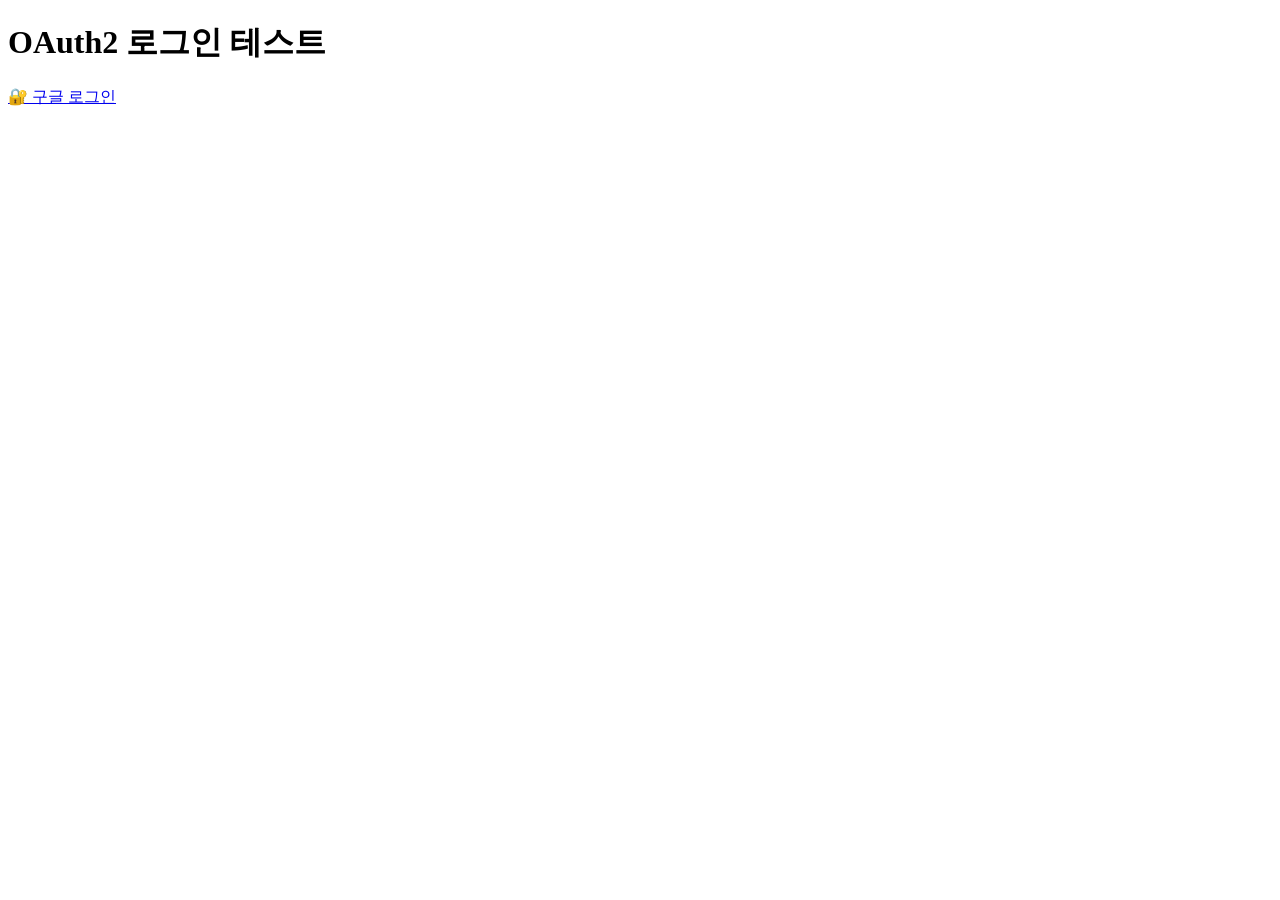
==== src/main/resources/static/index.html @ f3414dae "feat: Google OAuth2 로그인 및 회원가입 기능 구현" ====
<!-- src/main/resources/static/index.html -->
<!DOCTYPE html>
<html lang="en">
<head>
    <meta charset="UTF-8">
    <title>GotEEgo OAuth2 테스트</title>
</head>
<body>
<h1>OAuth2 로그인 테스트</h1>
<a href="/oauth2/authorization/google">🔐 구글 로그인</a>
</body>
</html>
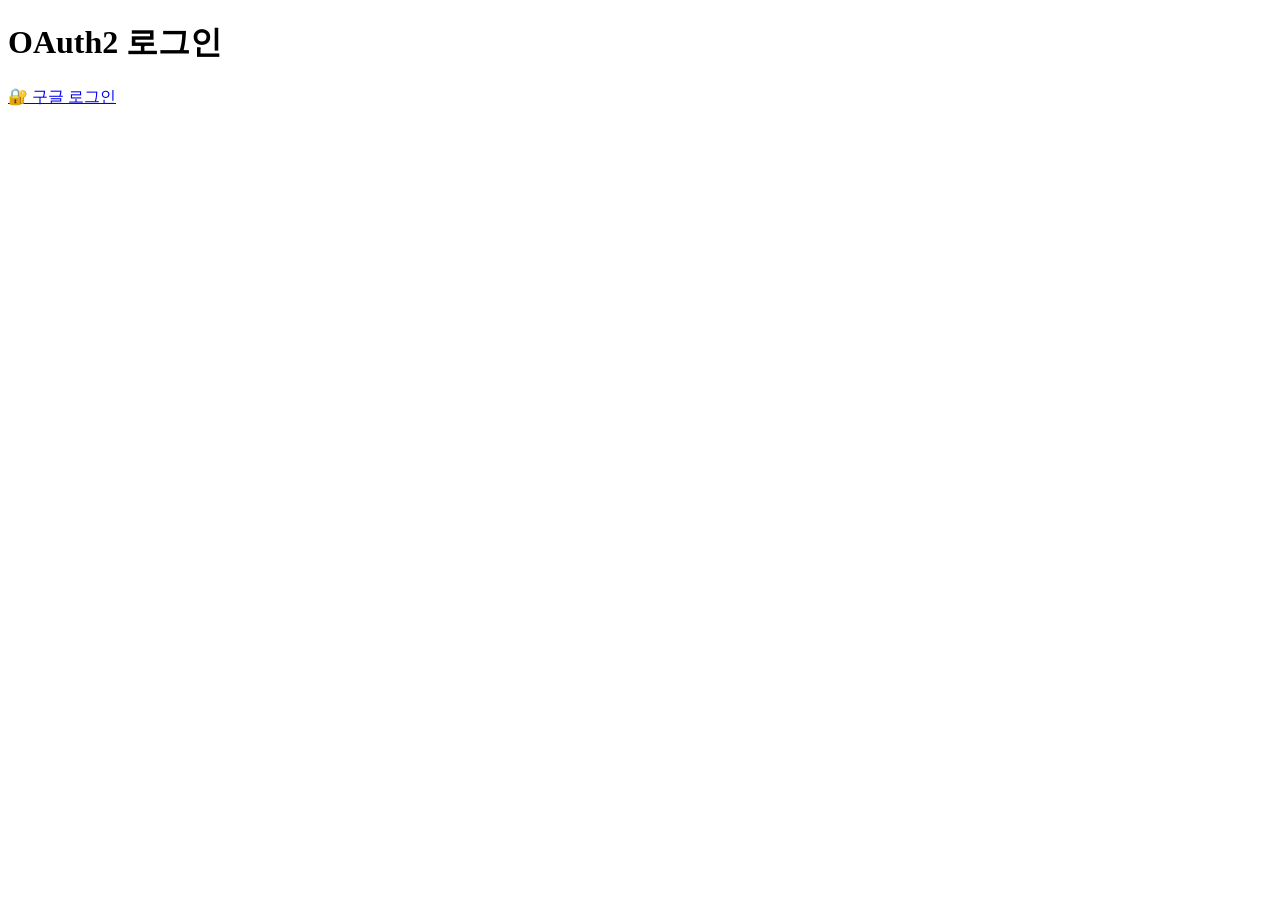
==== commit a950f585: "feat: 테스트용 컨트롤러 추가 - @AuthenticationPrincipal 동작 확인" ====
--- a/src/main/resources/static/index.html
+++ b/src/main/resources/static/index.html
@@ -3,10 +3,10 @@
 <html lang="en">
 <head>
     <meta charset="UTF-8">
-    <title>GotEEgo OAuth2 테스트</title>
+    <title>GotEEgo</title>
 </head>
 <body>
-<h1>OAuth2 로그인 테스트</h1>
+<h1>OAuth2 로그인</h1>
 <a href="/oauth2/authorization/google">🔐 구글 로그인</a>
 </body>
-</html>+</html>
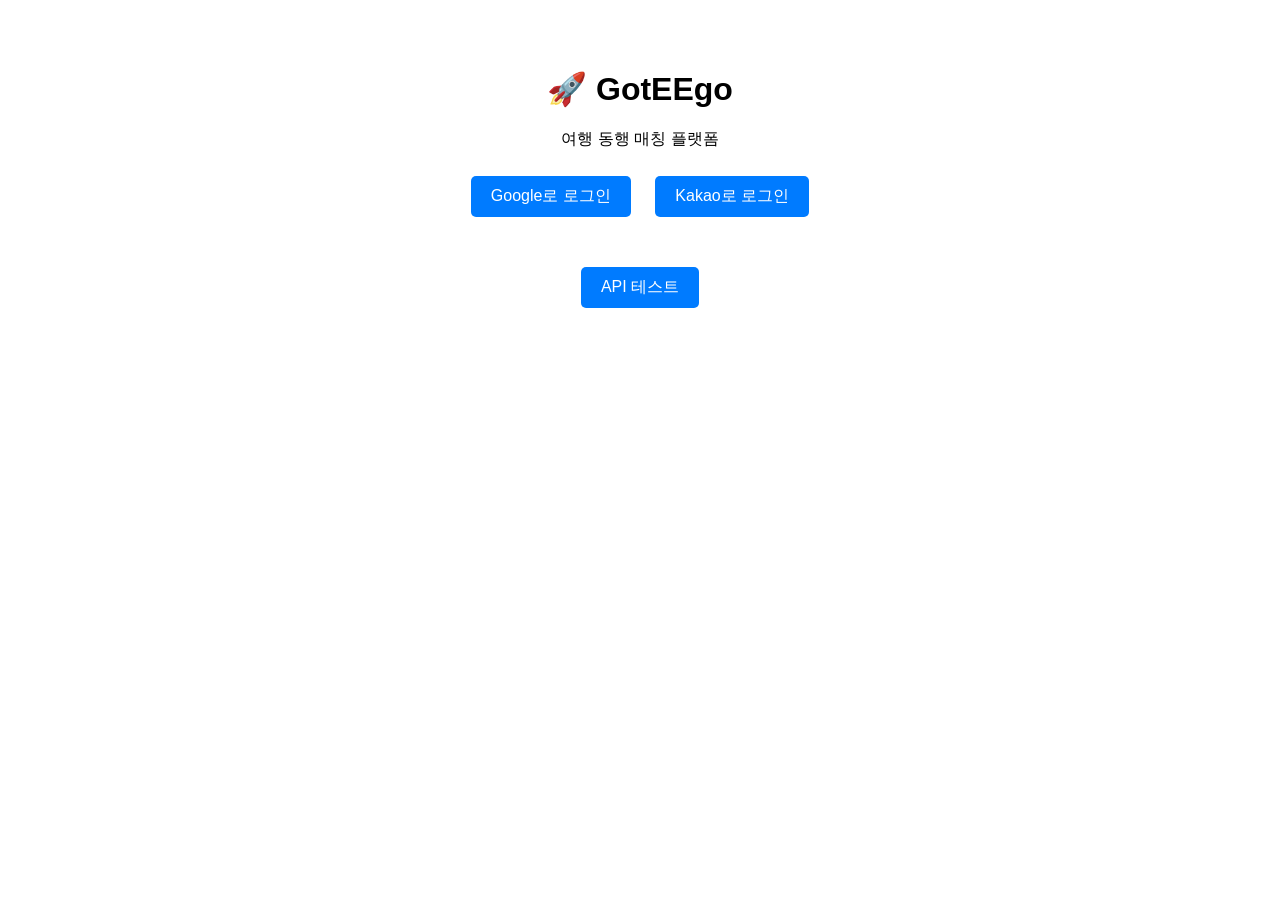
==== commit c61ed267: "chore : 변수명 조정" ====
--- a/src/main/resources/static/index.html
+++ b/src/main/resources/static/index.html
@@ -1,12 +1,46 @@
-<!-- src/main/resources/static/index.html -->
 <!DOCTYPE html>
-<html lang="en">
+<html lang="ko">
 <head>
     <meta charset="UTF-8">
-    <title>GotEEgo</title>
+    <title>GotEEgo - 여행 동행 매칭</title>
+    <style>
+        body {
+            font-family: Arial, sans-serif;
+            max-width: 800px;
+            margin: 0 auto;
+            padding: 20px;
+            text-align: center;
+        }
+        .container {
+            margin-top: 50px;
+        }
+        .btn {
+            display: inline-block;
+            padding: 10px 20px;
+            margin: 10px;
+            background-color: #007bff;
+            color: white;
+            text-decoration: none;
+            border-radius: 5px;
+        }
+        .btn:hover {
+            background-color: #0056b3;
+        }
+    </style>
 </head>
 <body>
-<h1>OAuth2 로그인</h1>
-<a href="/oauth2/authorization/google">🔐 구글 로그인</a>
+    <div class="container">
+        <h1>🚀 GotEEgo</h1>
+        <p>여행 동행 매칭 플랫폼</p>
+        
+        <div>
+            <a href="/oauth2/authorization/google" class="btn">Google로 로그인</a>
+            <a href="/oauth2/authorization/kakao" class="btn">Kakao로 로그인</a>
+        </div>
+        
+        <div style="margin-top: 30px;">
+            <a href="/test.html" class="btn">API 테스트</a>
+        </div>
+    </div>
 </body>
-</html>
+</html> 
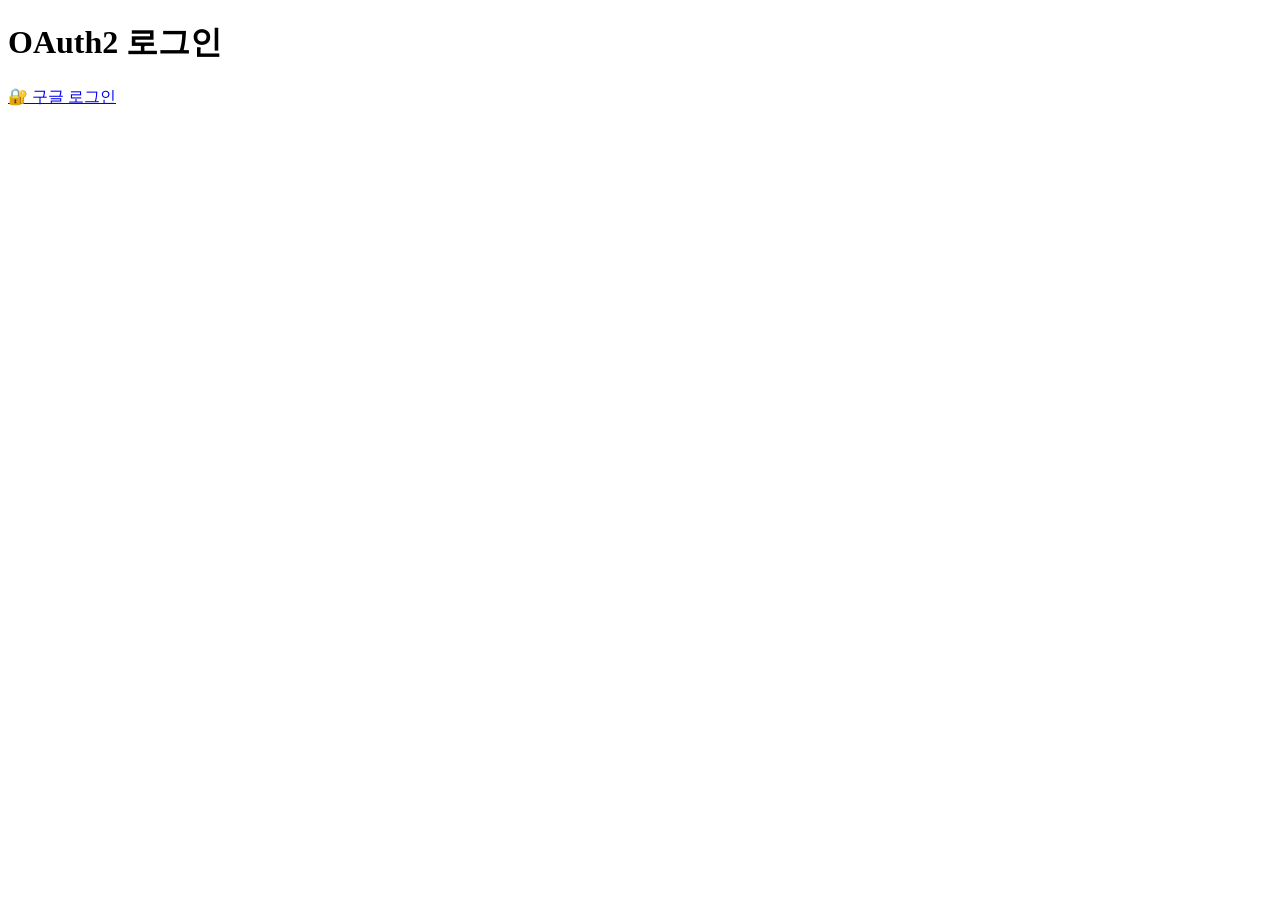
==== commit e5318ed6: "Merge pull request #5 from CLD-3rd/feature/chat Feature/chat" ====
--- a/src/main/resources/static/index.html
+++ b/src/main/resources/static/index.html
@@ -1,46 +1,12 @@
+<!-- src/main/resources/static/index.html -->
 <!DOCTYPE html>
-<html lang="ko">
+<html lang="en">
 <head>
     <meta charset="UTF-8">
-    <title>GotEEgo - 여행 동행 매칭</title>
-    <style>
-        body {
-            font-family: Arial, sans-serif;
-            max-width: 800px;
-            margin: 0 auto;
-            padding: 20px;
-            text-align: center;
-        }
-        .container {
-            margin-top: 50px;
-        }
-        .btn {
-            display: inline-block;
-            padding: 10px 20px;
-            margin: 10px;
-            background-color: #007bff;
-            color: white;
-            text-decoration: none;
-            border-radius: 5px;
-        }
-        .btn:hover {
-            background-color: #0056b3;
-        }
-    </style>
+    <title>GotEEgo</title>
 </head>
 <body>
-    <div class="container">
-        <h1>🚀 GotEEgo</h1>
-        <p>여행 동행 매칭 플랫폼</p>
-        
-        <div>
-            <a href="/oauth2/authorization/google" class="btn">Google로 로그인</a>
-            <a href="/oauth2/authorization/kakao" class="btn">Kakao로 로그인</a>
-        </div>
-        
-        <div style="margin-top: 30px;">
-            <a href="/test.html" class="btn">API 테스트</a>
-        </div>
-    </div>
+<h1>OAuth2 로그인</h1>
+<a href="/oauth2/authorization/google">🔐 구글 로그인</a>
 </body>
-</html> +</html>
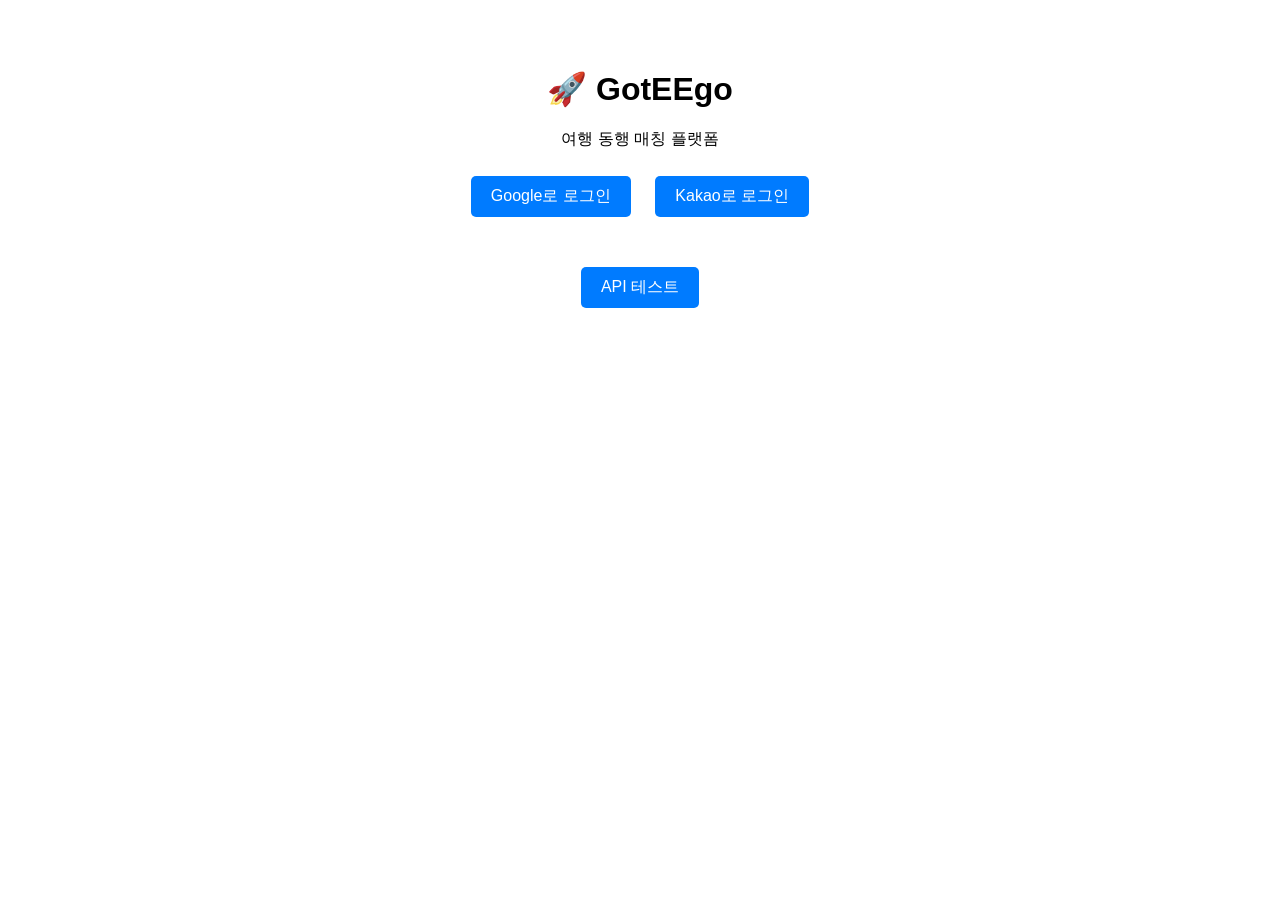
==== commit 71661322: "Merge pull request #6 from CLD-3rd/feature/post 그룹 채팅 기능 구현을 위해 post와 chat 병합" ====
--- a/src/main/resources/static/index.html
+++ b/src/main/resources/static/index.html
@@ -1,12 +1,46 @@
-<!-- src/main/resources/static/index.html -->
 <!DOCTYPE html>
-<html lang="en">
+<html lang="ko">
 <head>
     <meta charset="UTF-8">
-    <title>GotEEgo</title>
+    <title>GotEEgo - 여행 동행 매칭</title>
+    <style>
+        body {
+            font-family: Arial, sans-serif;
+            max-width: 800px;
+            margin: 0 auto;
+            padding: 20px;
+            text-align: center;
+        }
+        .container {
+            margin-top: 50px;
+        }
+        .btn {
+            display: inline-block;
+            padding: 10px 20px;
+            margin: 10px;
+            background-color: #007bff;
+            color: white;
+            text-decoration: none;
+            border-radius: 5px;
+        }
+        .btn:hover {
+            background-color: #0056b3;
+        }
+    </style>
 </head>
 <body>
-<h1>OAuth2 로그인</h1>
-<a href="/oauth2/authorization/google">🔐 구글 로그인</a>
+    <div class="container">
+        <h1>🚀 GotEEgo</h1>
+        <p>여행 동행 매칭 플랫폼</p>
+        
+        <div>
+            <a href="/oauth2/authorization/google" class="btn">Google로 로그인</a>
+            <a href="/oauth2/authorization/kakao" class="btn">Kakao로 로그인</a>
+        </div>
+        
+        <div style="margin-top: 30px;">
+            <a href="/test.html" class="btn">API 테스트</a>
+        </div>
+    </div>
 </body>
-</html>
+</html> 
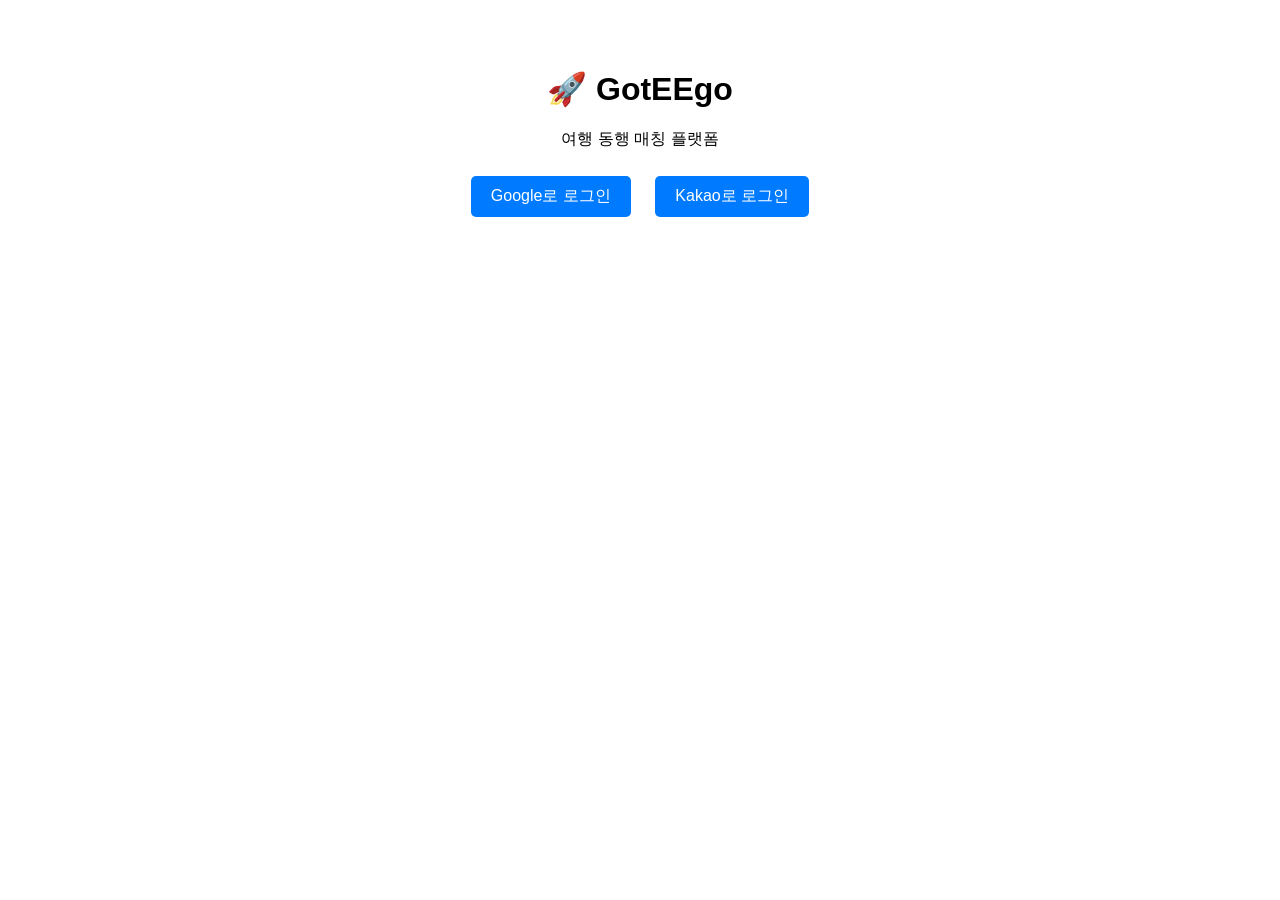
==== commit 7b9502b8: "style: 테스트용 html 구조 변경 - dashboard.html을 post.html과 chat.html로 분리" ====
--- a/src/main/resources/static/index.html
+++ b/src/main/resources/static/index.html
@@ -37,10 +37,6 @@
             <a href="/oauth2/authorization/google" class="btn">Google로 로그인</a>
             <a href="/oauth2/authorization/kakao" class="btn">Kakao로 로그인</a>
         </div>
-        
-        <div style="margin-top: 30px;">
-            <a href="/test.html" class="btn">API 테스트</a>
-        </div>
     </div>
 </body>
 </html> 
